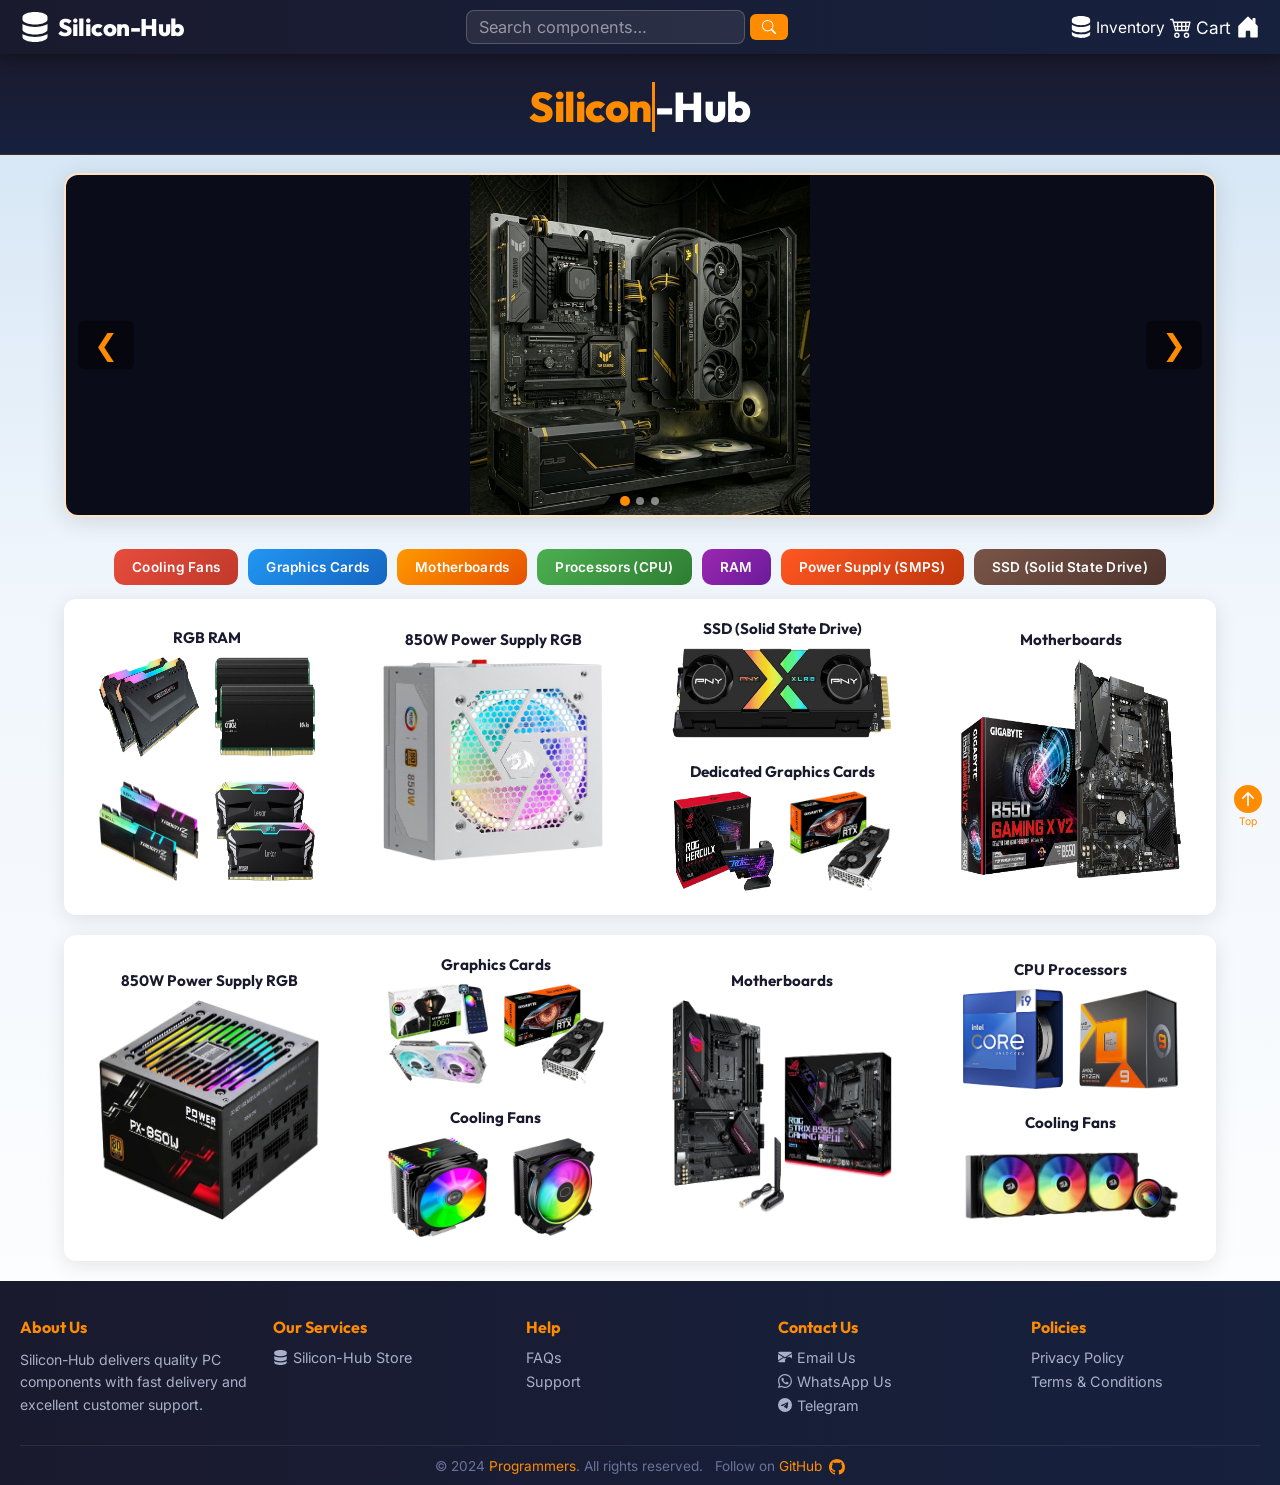
==== index.html @ 1231c35d "feat(pages): build homepage and category product pages Developed the main index.html structure and i" ====
<!DOCTYPE html>
<html lang="en">
<head>
  <meta charset="UTF-8">
  <meta name="viewport" content="width=device-width, initial-scale=1.0">
  <meta name="description" content="Silicon-Hub - Shop PC components including CPUs, GPUs, RAM, SSDs, Motherboards, Cooling Fans and Power Supplies.">
  <title>Silicon-Hub - PC Components Store</title>
  <link rel="icon" href="assets/images/favicon.svg" type="image/svg+xml">
  <link rel="stylesheet" href="css/styles.css">
</head>
<body>

  
  <header>
    <nav class="site-header">
      <div class="brand">
        <svg xmlns="http://www.w3.org/2000/svg" width="30" height="30" fill="currentColor" viewBox="0 0 16 16">
          <path d="M1.333 2.667C1.333 1.194 4.318 0 8 0s6.667 1.194 6.667 2.667V4c0 1.473-2.985 2.667-6.667 2.667S1.333 5.473 1.333 4z"/>
          <path d="M1.333 6.334v3C1.333 10.805 4.318 12 8 12s6.667-1.194 6.667-2.667V6.334a6.5 6.5 0 0 1-1.458.79C11.81 7.684 9.967 8 8 8s-3.809-.317-5.208-.876a6.5 6.5 0 0 1-1.458-.79z"/>
          <path d="M14.667 11.668a6.5 6.5 0 0 1-1.458.789c-1.4.56-3.242.876-5.21.876-1.966 0-3.809-.316-5.208-.876a6.5 6.5 0 0 1-1.458-.79v1.666C1.333 14.806 4.318 16 8 16s6.667-1.194 6.667-2.667z"/>
        </svg>
        Silicon-Hub
      </div>

      <div>
        <input type="search" id="serch" name="search" placeholder="Search components…" aria-label="Search products">
        <button onclick="serch()" id="search-button" aria-label="Search">
          <svg xmlns="http://www.w3.org/2000/svg" width="14" height="14" fill="currentColor" viewBox="0 0 16 16">
            <path d="M11.742 10.344a6.5 6.5 0 1 0-1.397 1.398h-.001q.044.06.098.115l3.85 3.85a1 1 0 0 0 1.415-1.414l-3.85-3.85a1 1 0 0 0-.115-.1zM12 6.5a5.5 5.5 0 1 1-11 0 5.5 5.5 0 0 1 11 0"/>
          </svg>
        </button>
      </div>

      <div>
        <a href="pages/inventory.html">
          <button id="btn-inventory">
            <svg xmlns="http://www.w3.org/2000/svg" width="22" height="22" fill="currentColor" viewBox="0 0 16 16">
              <path d="M1.333 2.667C1.333 1.194 4.318 0 8 0s6.667 1.194 6.667 2.667V4c0 1.473-2.985 2.667-6.667 2.667S1.333 5.473 1.333 4z"/>
              <path d="M1.333 6.334v3C1.333 10.805 4.318 12 8 12s6.667-1.194 6.667-2.667V6.334a6.5 6.5 0 0 1-1.458.79C11.81 7.684 9.967 8 8 8s-3.809-.317-5.208-.876a6.5 6.5 0 0 1-1.458-.79z"/>
              <path d="M14.667 11.668a6.5 6.5 0 0 1-1.458.789c-1.4.56-3.242.876-5.21.876-1.966 0-3.809-.316-5.208-.876a6.5 6.5 0 0 1-1.458-.79v1.666C1.333 14.806 4.318 16 8 16s6.667-1.194 6.667-2.667z"/>
            </svg>
            Inventory
          </button>
        </a>

        <button id="btn-cart" onclick="cart()">
          <svg xmlns="http://www.w3.org/2000/svg" width="22" height="22" fill="currentColor" viewBox="0 0 16 16">
            <path d="M0 2.5A.5.5 0 0 1 .5 2H2a.5.5 0 0 1 .485.379L2.89 4H14.5a.5.5 0 0 1 .485.621l-1.5 6A.5.5 0 0 1 13 11H4a.5.5 0 0 1-.485-.379L1.61 3H.5a.5.5 0 0 1-.5-.5M3.14 5l.5 2H5V5zM6 5v2h2V5zm3 0v2h2V5zm3 0v2h1.36l.5-2zm1.11 3H12v2h.61zM11 8H9v2h2zM8 8H6v2h2zM5 8H3.89l.5 2H5zm0 5a1 1 0 1 0 0 2 1 1 0 0 0 0-2m-2 1a2 2 0 1 1 4 0 2 2 0 0 1-4 0m9-1a1 1 0 1 0 0 2 1 1 0 0 0 0-2m-2 1a2 2 0 1 1 4 0 2 2 0 0 1-4 0"/>
          </svg>
          Cart
        </button>

        <a href="index.html" aria-label="Home">
          <svg xmlns="http://www.w3.org/2000/svg" width="24" height="24" fill="currentColor" viewBox="0 0 16 16">
            <path d="M6.5 14.5v-3.505c0-.245.25-.495.5-.495h2c.25 0 .5.25.5.5v3.5a.5.5 0 0 0 .5.5h4a.5.5 0 0 0 .5-.5v-7a.5.5 0 0 0-.146-.354L13 5.793V2.5a.5.5 0 0 0-.5-.5h-1a.5.5 0 0 0-.5.5v1.293L8.354 1.146a.5.5 0 0 0-.708 0l-6 6A.5.5 0 0 0 1.5 7.5v7a.5.5 0 0 0 .5.5h4a.5.5 0 0 0 .5-.5"/>
          </svg>
        </a>
      </div>
    </nav>
  </header>

  
  <div class="animcont">
    <h2 class="anime"><span class="text-animation"></span>-Hub</h2>
  </div>

  
  <div class="carousel">
    <div class="carousel-inner">
      <div class="carousel-item">
        <img src="assets/images/cr2.png" alt="TUF Gaming Components" loading="eager">
      </div>
      <div class="carousel-item">
        <img src="assets/images/cr3.png" alt="ROG Gaming Components" loading="lazy">
      </div>
      <div class="carousel-item">
        <img src="assets/images/cr4.png" alt="MSI Gaming Components" loading="lazy">
      </div>
    </div>
    <button class="carousel-control prev" onclick="prevSlide(); resetCarouselTimer();" aria-label="Previous slide">&#10094;</button>
    <button class="carousel-control next" onclick="nextSlide(); resetCarouselTimer();" aria-label="Next slide">&#10095;</button>
  </div>

  
  <div class="navcont">
    <div><a href="pages/cooling-fans.html"><input class="link fan" value="Cooling Fans" type="button"></a></div>
    <div><a href="pages/graphic-cards.html"><input class="link graphics-card" value="Graphics Cards" type="button"></a></div>
    <div><a href="pages/motherboards.html"><input class="link motherboard" value="Motherboards" type="button"></a></div>
    <div><a href="pages/processors.html"><input class="link processor" value="Processors (CPU)" type="button"></a></div>
    <div><a href="pages/ram.html"><input class="link ram" value="RAM" type="button"></a></div>
    <div><a href="pages/power-supply.html"><input class="link smps" value="Power Supply (SMPS)" type="button"></a></div>
    <div><a href="pages/ssd.html"><input class="link ssd" value="SSD (Solid State Drive)" type="button"></a></div>
  </div>

  
  <table class="table-img">
    <tbody>
      <tr>
        <td>
          <h3>RGB RAM</h3>
          <img style="width:100px;height:100px;" src="assets/images/ram/CorSair_RGB_ddr4_32_gb_ram.png" alt="Corsair RGB DDR4 32GB RAM" loading="lazy">
          &nbsp;&nbsp;
          <img style="width:100px;height:100px;" src="assets/images/ram/Curial_Pro_64_gb_ram_kit_ddr4.png" alt="Crucial Pro 64GB DDR4 RAM Kit" loading="lazy">
          <br><br>
          <img style="width:100px;height:100px;" src="assets/images/ram/G-SKILL_RGB__2x16_gb_ram.png" alt="G.Skill RGB 2×16GB RAM" loading="lazy">
          &nbsp;&nbsp;
          <img style="width:100px;height:100px;" src="assets/images/ram/Lexar__2x16__gb_ram_ddr5.png" alt="Lexar 2×16GB DDR5 RAM" loading="lazy">
        </td>
        <td>
          <h3>850W Power Supply RGB</h3>
          <img style="width:220px;height:220px;" src="assets/images/power-supply/Redragon_psu007_850_watt_rgb_smps.png" alt="Redragon 850W RGB SMPS" loading="lazy">
        </td>
        <td>
          <h3>SSD (Solid State Drive)</h3>
          <img style="width:220px;height:90px;" src="assets/images/ssd/PNY_rgb_1tb_ssd.png" alt="PNY RGB 1TB SSD" loading="lazy">
          <br><br>
          <h3>Dedicated Graphics Cards</h3>
          <img style="width:100px;height:100px;" src="assets/images/graphic-cards/ROG_HERculux_graphic_card.png" alt="ROG Herculux Graphics Card" loading="lazy">
          &nbsp;&nbsp;
          <img style="width:100px;height:100px;" src="assets/images/graphic-cards/GiGABYTE_3060_gta_rtx_force.png" alt="Gigabyte RTX 3060 Graphics Card" loading="lazy">
        </td>
        <td>
          <h3>Motherboards</h3>
          <img style="width:220px;height:220px;" src="assets/images/motherboards/Gigabyte_B550_Gaming.png" alt="Gigabyte B550 Gaming Motherboard" loading="lazy">
        </td>
      </tr>
    </tbody>
  </table>

  <br>

  <table class="table-img">
    <tbody>
      <tr>
        <td>
          <h3>850W Power Supply RGB</h3>
          <img style="width:220px;height:220px;" src="assets/images/power-supply/SMPS_POINWER_850_watt_rgb_fan.png" alt="SMPS 850W RGB Fan" loading="lazy">
        </td>
        <td>
          <h3>Graphics Cards</h3>
          <img style="width:100px;height:100px;" src="assets/images/graphic-cards/GLAX_GeForce_4060_8gb.png" alt="GALAX GeForce RTX 4060 8GB" loading="lazy">
          &nbsp;&nbsp;
          <img style="width:100px;height:100px;" src="assets/images/graphic-cards/GiGABYTE_3060_gta_rtx_force.png" alt="Gigabyte RTX 3060" loading="lazy">
          <br><br>
          <h3>Cooling Fans</h3>
          <img style="width:100px;height:100px;" src="assets/images/cooling-fans/JONSBO_RGB_cooling_Fan.png" alt="JONSBO RGB Cooling Fan" loading="lazy">
          &nbsp;&nbsp;
          <img style="width:100px;height:100px;" src="assets/images/cooling-fans/RGB_cpu_cooling_fan.png" alt="RGB CPU Cooling Fan" loading="lazy">
        </td>
        <td>
          <h3>Motherboards</h3>
          <img style="width:220px;height:220px;" src="assets/images/motherboards/Asus_ROG_Gaming.png" alt="Asus ROG Gaming Motherboard" loading="lazy">
        </td>
        <td>
          <h3>CPU Processors</h3>
          <img style="width:100px;height:100px;" src="assets/images/processors/i9_24core.png" alt="Intel Core i9 24-core" loading="lazy">
          &nbsp;&nbsp;
          <img style="width:100px;height:100px;" src="assets/images/processors/AMD_Ryzen_9.png" alt="AMD Ryzen 9" loading="lazy">
          <br><br>
          <h3>Cooling Fans</h3>
          <img style="width:220px;height:90px;" src="assets/images/cooling-fans/Reddragon_RGB_3+1_cooling_fan.png" alt="Redragon RGB 3+1 Cooling Fan" loading="lazy">
        </td>
      </tr>
    </tbody>
  </table>

  
  <footer class="footer">
    <div class="footer-content">
      <div class="footer-section">
        <h3>About Us</h3>
        <p>Silicon-Hub delivers quality PC components with fast delivery and excellent customer support.</p>
      </div>
      <div class="footer-section">
        <h3>Our Services</h3>
        <ul>
          <li>
            <a href="index.html">
              <svg xmlns="http://www.w3.org/2000/svg" width="15" height="15" fill="currentColor" viewBox="0 0 16 16">
                <path d="M1.333 2.667C1.333 1.194 4.318 0 8 0s6.667 1.194 6.667 2.667V4c0 1.473-2.985 2.667-6.667 2.667S1.333 5.473 1.333 4z"/>
                <path d="M1.333 6.334v3C1.333 10.805 4.318 12 8 12s6.667-1.194 6.667-2.667V6.334a6.5 6.5 0 0 1-1.458.79C11.81 7.684 9.967 8 8 8s-3.809-.317-5.208-.876a6.5 6.5 0 0 1-1.458-.79z"/>
                <path d="M14.667 11.668a6.5 6.5 0 0 1-1.458.789c-1.4.56-3.242.876-5.21.876-1.966 0-3.809-.316-5.208-.876a6.5 6.5 0 0 1-1.458-.79v1.666C1.333 14.806 4.318 16 8 16s6.667-1.194 6.667-2.667z"/>
              </svg>
              Silicon-Hub Store
            </a>
          </li>
        </ul>
      </div>
      <div class="footer-section">
        <h3>Help</h3>
        <ul>
          <li><a href="#">FAQs</a></li>
          <li><a href="#">Support</a></li>
        </ul>
      </div>
      <div class="footer-section">
        <h3>Contact Us</h3>
        <ul>
          <li>
            <a href="mailto:programmers@outlook.com">
              <svg xmlns="http://www.w3.org/2000/svg" width="14" height="14" fill="currentColor" viewBox="0 0 16 16">
                <path d="M2 2A2 2 0 0 0 .05 3.555L8 8.414l7.95-4.859A2 2 0 0 0 14 2zm-2 9.8V4.698l5.803 3.546zm6.761-2.97-6.57 4.026A2 2 0 0 0 2 14h6.256A4.5 4.5 0 0 1 8 12.5a4.49 4.49 0 0 1 1.606-3.446l-.367-.225L8 9.586zM16 9.671V4.697l-5.803 3.546.338.208A4.5 4.5 0 0 1 12.5 8c1.414 0 2.675.652 3.5 1.671"/>
              </svg>
              Email Us
            </a>
          </li>
          <li>
            <a href="https://wa.me/+919426729233?text=Hi%20Programmers" target="_blank" rel="noopener">
              <svg xmlns="http://www.w3.org/2000/svg" width="14" height="14" fill="currentColor" viewBox="0 0 16 16">
                <path d="M13.601 2.326A7.85 7.85 0 0 0 7.994 0C3.627 0 .068 3.558.064 7.926c0 1.399.366 2.76 1.057 3.965L0 16l4.204-1.102a7.9 7.9 0 0 0 3.79.965h.004c4.368 0 7.926-3.558 7.93-7.93A7.9 7.9 0 0 0 13.6 2.326zM7.994 14.521a6.6 6.6 0 0 1-3.356-.92l-.24-.144-2.494.654.666-2.433-.156-.251a6.56 6.56 0 0 1-1.007-3.505c0-3.626 2.957-6.584 6.591-6.584a6.56 6.56 0 0 1 4.66 1.931 6.56 6.56 0 0 1 1.928 4.66c-.004 3.639-2.961 6.592-6.592 6.592m3.615-4.934c-.197-.099-1.17-.578-1.353-.646-.182-.065-.315-.099-.445.099-.133.197-.513.646-.627.775-.114.133-.232.148-.43.05-.197-.1-.836-.308-1.592-.985-.59-.525-.985-1.175-1.103-1.372-.114-.198-.011-.304.088-.403.087-.088.197-.232.296-.346.1-.114.133-.198.198-.33.065-.134.034-.248-.015-.347-.05-.099-.445-1.076-.612-1.47-.16-.389-.323-.335-.445-.34-.114-.007-.247-.007-.38-.007a.73.73 0 0 0-.529.247c-.182.198-.691.677-.691 1.654s.71 1.916.81 2.049c.098.133 1.394 2.132 3.383 2.992.47.205.84.326 1.129.418.475.152.904.129 1.246.08.38-.058 1.171-.48 1.338-.943.164-.464.164-.86.114-.943-.049-.084-.182-.133-.38-.232"/>
              </svg>
              WhatsApp Us
            </a>
          </li>
          <li>
            <a href="https://t.me/progrmmers" target="_blank" rel="noopener">
              <svg xmlns="http://www.w3.org/2000/svg" width="14" height="14" fill="currentColor" viewBox="0 0 16 16">
                <path d="M16 8A8 8 0 1 1 0 8a8 8 0 0 1 16 0M8.287 5.906q-1.168.486-4.666 2.01-.567.225-.595.442c-.03.243.275.339.69.47l.175.055c.408.133.958.288 1.243.294q.39.01.868-.32 3.269-2.206 3.374-2.23c.05-.012.12-.026.166.016s.042.12.037.141c-.03.129-1.227 1.241-1.846 1.817-.193.18-.33.307-.358.336a8 8 0 0 1-.188.186c-.38.366-.664.64.015 1.088.327.216.589.393.85.571.284.194.568.387.936.629q.14.092.27.187c.331.236.63.448.997.414.214-.02.435-.22.547-.82.265-1.417.786-4.486.906-5.751a1.4 1.4 0 0 0-.013-.315.34.34 0 0 0-.114-.217.53.53 0 0 0-.31-.093c-.3.005-.763.166-2.984 1.09"/>
              </svg>
              Telegram
            </a>
          </li>
        </ul>
      </div>
      <div class="footer-section">
        <h3>Policies</h3>
        <ul>
          <li><a href="#">Privacy Policy</a></li>
          <li><a href="#">Terms &amp; Conditions</a></li>
        </ul>
      </div>
    </div>
    <div class="footer-bottom">
      <ul>
        <li>&copy; 2024 <a href="https://github.com/RishiBuilds" target="_blank" rel="noopener">Programmers</a>. All rights reserved.</li>
        <li>
          Follow on
          <a href="https://github.com/RishiBuilds" target="_blank" rel="noopener">
            GitHub
            <svg xmlns="http://www.w3.org/2000/svg" width="16" height="16" fill="currentColor" viewBox="0 0 16 16" style="vertical-align:middle;margin-left:3px;">
              <path d="M8 0C3.58 0 0 3.58 0 8c0 3.54 2.29 6.53 5.47 7.59.4.07.55-.17.55-.38 0-.19-.01-.82-.01-1.49-2.01.37-2.53-.49-2.69-.94-.09-.23-.48-.94-.82-1.13-.28-.15-.68-.52-.01-.53.63-.01 1.08.58 1.23.82.72 1.21 1.87.87 2.33.66.07-.52.28-.87.51-1.07-1.78-.2-3.64-.89-3.64-3.95 0-.87.31-1.59.82-2.15-.08-.2-.36-1.02.08-2.12 0 0 .67-.21 2.2.82.64-.18 1.32-.27 2-.27s1.36.09 2 .27c1.53-1.04 2.2-.82 2.2-.82.44 1.1.16 1.92.08 2.12.51.56.82 1.27.82 2.15 0 3.07-1.87 3.75-3.65 3.95.29.25.54.73.54 1.48 0 1.07-.01 1.93-.01 2.2 0 .21.15.46.55.38A8.01 8.01 0 0 0 16 8c0-4.42-3.58-8-8-8"/>
            </svg>
          </a>
        </li>
      </ul>
    </div>

    <a id="backToTopBtn" role="button" tabindex="0" aria-label="Back to top">
      <svg xmlns="http://www.w3.org/2000/svg" width="28" height="28" fill="currentColor" viewBox="0 0 16 16">
        <path d="M16 8A8 8 0 1 0 0 8a8 8 0 0 0 16 0m-7.5 3.5a.5.5 0 0 1-1 0V5.707L5.354 7.854a.5.5 0 1 1-.708-.708l3-3a.5.5 0 0 1 .708 0l3 3a.5.5 0 0 1-.708.708L8.5 5.707z"/>
      </svg>
      <span>Top</span>
    </a>
  </footer>

  
  <script src="js/main.js"></script>
  <script>
    // Back to top
    document.getElementById('backToTopBtn').onclick = function () {
      window.scrollTo({ top: 0, behavior: 'smooth' });
      return false;
    };

    // Typewriter animation
    const texts = ['Silicon', 'Smart', 'Superior', 'Sleek', 'Supreme', 'Stellar', 'Select'];
    let count = 0, idx = 0, currentText = '', letter = '', isDeleting = false, typeSpeed = 100;

    (function type() {
      currentText = texts[count];
      letter = isDeleting ? currentText.slice(0, --idx) : currentText.slice(0, ++idx);
      document.querySelector('.text-animation').textContent = letter;

      if (!isDeleting && letter.length === currentText.length) {
        typeSpeed = 2000; isDeleting = true;
      } else if (isDeleting && letter.length === 0) {
        isDeleting = false;
        count = (count + 1) % texts.length;
        typeSpeed = 500;
      } else {
        typeSpeed = isDeleting ? 50 : 100;
      }
      setTimeout(type, typeSpeed);
    })();
  </script>
</body>
</html>
---- css/styles.css ----
@import url('https://fonts.googleapis.com/css2?family=Inter:wght@400;500;600;700&family=Outfit:wght@400;600;700;800&display=swap');


*, *::before, *::after {
  margin: 0;
  padding: 0;
  box-sizing: border-box;
}

body {
  background: linear-gradient(180deg, #cfe2f3 0%, #f0f6fc 40%, #ffffff 100%);
  font-family: 'Inter', Arial, sans-serif;
  min-height: 100vh;
  color: #1a1a2e;
}


.site-header {
  display: flex;
  background: linear-gradient(90deg, #1a1a2e, #16213e);
  color: white;
  justify-content: space-between;
  align-items: center;
  padding: 10px 20px;
  font-family: 'Outfit', sans-serif;
  font-size: 1.2em;
  position: sticky;
  top: 0;
  z-index: 200;
  box-shadow: 0 2px 16px rgba(0,0,0,0.4);
}


h1 {
  display: flex;
  background: linear-gradient(90deg, #1a1a2e, #16213e);
  color: white;
  justify-content: space-between;
  align-items: center;
  padding: 10px 20px;
  font-family: 'Outfit', sans-serif;
  font-size: 1.2em;
}

.site-header div, h1 div {
  display: flex;
  align-items: center;
  gap: 5px;
}

.site-header .brand {
  font-weight: 800;
  font-size: 1.25em;
  letter-spacing: -0.5px;
  display: flex;
  align-items: center;
  gap: 8px;
}

.site-header input[type="search"],
h1 input[type="search"] {
  padding: 6px 12px;
  border-radius: 8px;
  border: 1px solid rgba(255,255,255,0.2);
  background: rgba(255,255,255,0.08);
  color: white;
  font-family: 'Inter', sans-serif;
  font-size: 0.85em;
  transition: background 0.2s, border-color 0.2s;
  outline: none;
}

.site-header input[type="search"]:focus,
h1 input[type="search"]:focus {
  background: rgba(255,255,255,0.15);
  border-color: #FF8C00;
}

.site-header input[type="search"]::placeholder,
h1 input[type="search"]::placeholder {
  color: rgba(255,255,255,0.5);
}

.site-header button, .site-header a,
h1 button, h1 a {
  background: none;
  border: none;
  color: white;
  cursor: pointer;
  font-size: 0.9em;
  display: flex;
  align-items: center;
  gap: 4px;
  text-decoration: none;
  transition: color 0.2s;
  font-family: 'Inter', sans-serif;
}

.site-header button:hover, .site-header a:hover,
h1 button:hover, h1 a:hover {
  color: #FF8C00;
}

#search-button {
  background-color: #FF8C00;
  border: none;
  padding: 6px 12px;
  border-radius: 6px;
  cursor: pointer;
  color: white;
  transition: background-color 0.2s, transform 0.1s;
}

#search-button:hover {
  background-color: #e07b00;
  transform: scale(1.05);
}


.navcont {
  display: flex;
  flex-wrap: wrap;
  justify-content: center;
  gap: 10px;
  padding: 14px 15px;
}

.link {
  padding: 10px 18px;
  font-family: 'Inter', sans-serif;
  font-weight: 600;
  font-size: 0.85em;
  border: none;
  border-radius: 10px;
  cursor: pointer;
  color: white;
  transition: transform 0.25s, box-shadow 0.25s, filter 0.25s;
  letter-spacing: 0.02em;
}

.link:hover {
  transform: scale(1.08) translateY(-2px);
  box-shadow: 0 6px 20px rgba(0, 0, 0, 0.25);
  filter: brightness(1.1);
}

.fan            { background: linear-gradient(135deg, #e74c3c, #c0392b); }
.graphics-card  { background: linear-gradient(135deg, #2196F3, #1565C0); }

.motherboard    { background: linear-gradient(135deg, #FF9800, #E65100); }
.processor      { background: linear-gradient(135deg, #4CAF50, #2E7D32); }
.ram            { background: linear-gradient(135deg, #9C27B0, #6A1B9A); }
.smps           { background: linear-gradient(135deg, #FF5722, #BF360C); }
.ssd            { background: linear-gradient(135deg, #795548, #4E342E); }


.table-com {
  width: 90%;
  margin: 0 auto;
  border-collapse: collapse;
  background-color: white;
  border-radius: 12px;
  overflow: hidden;
  box-shadow: 0 4px 20px rgba(0, 0, 0, 0.1);
}

.table-com td {
  padding: 14px 18px;
  border-bottom: 1px solid #f0f0f0;
  vertical-align: middle;
}

.table-com tr:last-child td {
  border-bottom: none;
}

.table-com tr:hover {
  background-color: #f8f9ff;
}

.table-com h2 {
  font-family: 'Outfit', sans-serif;
  font-size: 1.2em;
  margin-bottom: 6px;
  color: #1a1a2e;
}

.table-com h3 {
  font-family: 'Outfit', sans-serif;
  font-size: 1.3em;
  color: #1a1a2e;
  margin-top: 4px;
}

.table-com img {
  border-radius: 10px;
  transition: transform 0.3s ease, box-shadow 0.3s ease;
}

.table-com img:hover {
  transform: scale(1.05);
  box-shadow: 0 8px 24px rgba(0,0,0,0.15);
}


.table-img {
  width: 90%;
  margin: 0 auto;
  background-color: white;
  border-radius: 12px;
  overflow: hidden;
  box-shadow: 0 4px 20px rgba(0, 0, 0, 0.1);
}

.table-img td {
  padding: 18px;
  text-align: center;
}

.table-img h3 {
  font-family: 'Outfit', sans-serif;
  font-size: 0.95em;
  color: #1a1a2e;
  margin-bottom: 10px;
}

.table-img img {
  border-radius: 8px;
  transition: transform 0.3s ease, box-shadow 0.3s ease;
}

.table-img img:hover {
  transform: scale(1.07);
  box-shadow: 0 6px 18px rgba(0,0,0,0.15);
}


.navbar {
  position: fixed;
  bottom: 0;
  width: 100%;
  background: linear-gradient(90deg, #1a1a2e, #16213e);
  padding: 10px 20px;
  display: flex;
  justify-content: center;
  align-items: center;
  gap: 14px;
  z-index: 100;
  box-shadow: 0 -2px 20px rgba(0,0,0,0.35);
}

.buy {
  background: linear-gradient(135deg, #4CAF50, #388E3C);
  color: white;
  height: 46px;
  min-width: 160px;
  padding: 10px 22px;
  font-family: 'Outfit', sans-serif;
  font-weight: 700;
  font-size: 0.95em;
  border: none;
  border-radius: 10px;
  cursor: pointer;
  transition: filter 0.2s, transform 0.2s, box-shadow 0.2s;
}

.buy:hover {
  filter: brightness(1.1);
  transform: scale(1.04);
  box-shadow: 0 0 18px rgba(76, 175, 80, 0.5);
}

.navbar button {
  background: none;
  border: 2px solid #FF8C00;
  color: #FF8C00;
  padding: 8px 14px;
  border-radius: 10px;
  cursor: pointer;
  font-family: 'Inter', sans-serif;
  font-weight: 600;
  font-size: 0.85em;
  display: flex;
  align-items: center;
  gap: 5px;
  transition: all 0.25s;
}

.navbar button:hover {
  background-color: #FF8C00;
  color: white;
  box-shadow: 0 4px 14px rgba(255,140,0,0.4);
}


.Add {
  width: 18px;
  height: 18px;
  cursor: pointer;
  accent-color: #FF8C00;
}

.qty {
  padding: 4px 6px;
  border-radius: 6px;
  border: 1px solid #ddd;
  width: 55px;
  font-family: 'Inter', sans-serif;
  font-size: 0.9em;
  text-align: center;
}

.qty:focus {
  outline: none;
  border-color: #FF8C00;
  box-shadow: 0 0 0 2px rgba(255,140,0,0.2);
}


.custom-popup {
  display: none;
  position: fixed;
  top: 50%;
  left: 50%;
  transform: translate(-50%, -50%);
  background: linear-gradient(135deg, #1a1a2e, #16213e);
  color: white;
  padding: 22px 32px;
  border-radius: 16px;
  z-index: 1000;
  box-shadow: 0 10px 40px rgba(0, 0, 0, 0.5);
  text-align: center;
  min-width: 300px;
  animation: popIn 0.25s ease;
}

@keyframes popIn {
  from { opacity: 0; transform: translate(-50%, -48%) scale(0.95); }
  to   { opacity: 1; transform: translate(-50%, -50%) scale(1); }
}

.custom-popup-header {
  display: flex;
  justify-content: space-between;
  align-items: center;
  margin-bottom: 10px;
  border-bottom: 1px solid rgba(255, 255, 255, 0.15);
  padding-bottom: 8px;
}

.left-section {
  display: flex;
  align-items: center;
  gap: 8px;
  font-family: 'Outfit', sans-serif;
  font-weight: 700;
  color: #FF8C00;
}

.close-button {
  cursor: pointer;
  font-size: 1.5em;
  color: rgba(255,255,255,0.5);
  transition: color 0.2s;
  line-height: 1;
}

.close-button:hover {
  color: #ff4d4d;
}

.custom-popup-body {
  font-size: 1em;
  padding: 10px 0 2px;
  line-height: 1.5;
}


.ercustom-popup {
  display: none;
  position: fixed;
  top: 50%;
  left: 50%;
  transform: translate(-50%, -50%);
  background: linear-gradient(135deg, #8B0000, #B22222);
  color: white;
  padding: 22px 32px;
  border-radius: 16px;
  z-index: 1000;
  box-shadow: 0 10px 40px rgba(139, 0, 0, 0.5);
  text-align: center;
  min-width: 300px;
  animation: popIn 0.25s ease;
}

.ercustom-popup-header {
  display: flex;
  justify-content: space-between;
  align-items: center;
  margin-bottom: 10px;
  border-bottom: 1px solid rgba(255, 255, 255, 0.2);
  padding-bottom: 8px;
}


.footer {
  background: linear-gradient(90deg, #1a1a2e, #16213e);
  color: white;
  padding: 36px 20px 10px;
  margin-top: 20px;
}

.footer-content {
  display: flex;
  flex-wrap: wrap;
  justify-content: space-around;
  gap: 24px;
}

.footer-section {
  flex: 1;
  min-width: 160px;
}

.footer-section h3 {
  font-family: 'Outfit', sans-serif;
  color: #FF8C00;
  margin-bottom: 12px;
  font-size: 1em;
}

.footer-section ul {
  list-style: none;
  padding: 0;
}

.footer-section li {
  margin: 7px 0;
}

.footer-section a {
  color: #aab0c8;
  text-decoration: none;
  font-size: 0.9em;
  display: flex;
  align-items: center;
  gap: 5px;
  transition: color 0.2s;
}

.footer-section a:hover {
  color: #FF8C00;
}

.footer-section p {
  color: #aab0c8;
  font-size: 0.88em;
  line-height: 1.6;
}

.footer-bottom {
  text-align: center;
  margin-top: 24px;
  padding-top: 12px;
  border-top: 1px solid rgba(255, 255, 255, 0.08);
  font-size: 0.85em;
  color: #6b7299;
}

.footer-bottom ul {
  list-style: none;
  display: flex;
  flex-wrap: wrap;
  justify-content: center;
  gap: 12px;
}

.footer-bottom a {
  color: #FF8C00;
  text-decoration: none;
  transition: opacity 0.2s;
}

.footer-bottom a:hover {
  opacity: 0.8;
}

#backToTopBtn {
  position: fixed;
  bottom: 72px;
  right: 18px;
  color: #FF8C00;
  cursor: pointer;
  z-index: 150;
  text-align: center;
  font-size: 0.65em;
  font-family: 'Inter', sans-serif;
  transition: transform 0.2s, opacity 0.2s;
  display: flex;
  flex-direction: column;
  align-items: center;
  gap: 2px;
}

#backToTopBtn:hover {
  transform: translateY(-3px);
  opacity: 0.85;
}


.animcont {
  text-align: center;
  background: linear-gradient(180deg, #1a1a2e 0%, #16213e 100%);
  padding: 28px 16px 22px;
  border-bottom: 1px solid rgba(255,140,0,0.18);
}

.anime {
  font-family: 'Outfit', sans-serif;
  font-size: 2.6em;
  font-weight: 800;
  line-height: 1.2;
  display: flex;
  justify-content: center;
  align-items: center;
  color: white;
  letter-spacing: -0.5px;
}

.text-animation {
  font-size: 1em;
  line-height: 1.2;
  color: #FF8C00;
  border-right: 3px solid #FF8C00;
  white-space: nowrap;
  overflow: hidden;
  display: inline-block;
  vertical-align: middle;
  animation: blink-caret 0.9s step-end infinite;
}

@keyframes blink-caret {
  from, to { border-color: transparent; }
  50%       { border-color: #FF8C00; }
}


.carousel {
  border-radius: 14px;
  width: 90%;
  max-width: 1200px;
  overflow: hidden;
  border: 2px solid rgba(255,140,0,0.25);
  background-color: #fff;
  margin: 18px auto;
  position: relative; 
  box-shadow: 0 4px 24px rgba(0,0,0,0.12);
}

.carousel:hover {
  box-shadow: 0 6px 32px rgba(102, 175, 233, 0.5);
}

.carousel-inner {
  display: flex;
  transition: transform 0.5s ease-in-out;
}

.carousel-item {
  min-width: 100%;
  box-sizing: border-box;
}

.carousel-item img {
  width: 100%;
  display: block;
  max-height: 340px;
  height: auto;
  object-fit: contain;
  background-color: #0a0c1a;
}

.carousel-control {
  position: absolute;
  top: 50%;
  transform: translateY(-50%);
  background-color: rgba(0, 0, 0, 0.45);
  border: none;
  color: #FF8C00;
  font-size: 1.8rem;
  padding: 10px 16px;
  cursor: pointer;
  z-index: 10;
  border-radius: 6px;
  transition: background-color 0.2s;
  line-height: 1;
}

.carousel-control:hover {
  background-color: rgba(0, 0, 0, 0.7);
}

.carousel-control.prev { left: 12px; }
.carousel-control.next { right: 12px; }


.carousel-dots {
  position: absolute;
  bottom: 10px;
  left: 50%;
  transform: translateX(-50%);
  display: flex;
  gap: 7px;
}

.carousel-dot {
  width: 8px; height: 8px;
  border-radius: 50%;
  background: rgba(255,255,255,0.5);
  cursor: pointer;
  transition: background 0.3s, transform 0.3s;
  border: none;
  padding: 0;
}

.carousel-dot.active {
  background: #FF8C00;
  transform: scale(1.25);
}


.login-container {
  background: linear-gradient(135deg, #1a1a2e, #16213e);
  border-radius: 15px;
  padding: 30px;
  box-shadow: 0 10px 30px rgba(0, 0, 0, 0.4);
}

.login-form {
  padding: 20px;
}

.login-form h2 {
  color: white;
  text-align: center;
  margin-bottom: 15px;
  font-family: 'Outfit', sans-serif;
}

#message {
  color: #FF8C00;
  text-align: center;
}

.input-group {
  display: flex;
  align-items: center;
  margin: 10px 0;
}

.input-group input {
  padding: 8px 12px;
  border-radius: 8px;
  border: 1px solid #ccc;
  font-size: 1em;
  font-family: 'Inter', sans-serif;
}

.captcha-cptacontainer {
  display: flex;
  align-items: center;
  gap: 10px;
  margin: 15px 0;
}

.cptabtn {
  background-color: #FF8C00;
  border: none;
  padding: 5px 8px;
  border-radius: 5px;
  color: white;
  cursor: pointer;
}

.cptacanvas {
  border: 1px solid #ccc;
  border-radius: 5px;
}

.cptaint {
  padding: 5px 10px;
  border-radius: 5px;
  border: 1px solid #ccc;
  font-family: 'Inter', sans-serif;
}

.lbutton {
  background-color: #FF8C00;
  color: white;
  padding: 10px 30px;
  border: none;
  border-radius: 10px;
  cursor: pointer;
  font-family: 'Outfit', sans-serif;
  font-size: 1em;
  font-weight: 700;
  margin-top: 10px;
  transition: all 0.3s;
}

.lbutton:hover {
  background-color: #e07b00;
  transform: scale(1.05);
}


.invent {
  background: linear-gradient(135deg, #3498db, #2980b9);
  color: white;
  height: 46px;
  min-width: 160px;
  padding: 10px 30px;
  text-align: center;
  text-decoration: none;
  border-radius: 12px;
  border: none;
  cursor: pointer;
  font-family: 'Outfit', sans-serif;
  font-weight: 700;
  font-size: 0.95em;
  transition: filter 0.2s, transform 0.2s, box-shadow 0.2s;
}

.invent:hover {
  filter: brightness(1.1);
  transform: scale(1.05);
  box-shadow: 0 0 18px rgba(52, 152, 219, 0.5);
}


@media (max-width: 768px) {
  .site-header, h1 {
    flex-wrap: wrap;
    gap: 8px;
    padding: 10px 12px;
  }

  h1 input[type="search"],
  .site-header input[type="search"] {
    width: 100%;
    font-size: 0.8em;
  }

  .anime { font-size: 1.8em; }

  .carousel-item img { height: auto; }

  .table-com, .table-img {
    width: 98%;
  }

  .buy { min-width: 100px; padding: 8px 12px; font-size: 0.85em; }

  .invent { width: auto; min-width: 120px; padding: 10px 16px; }
}
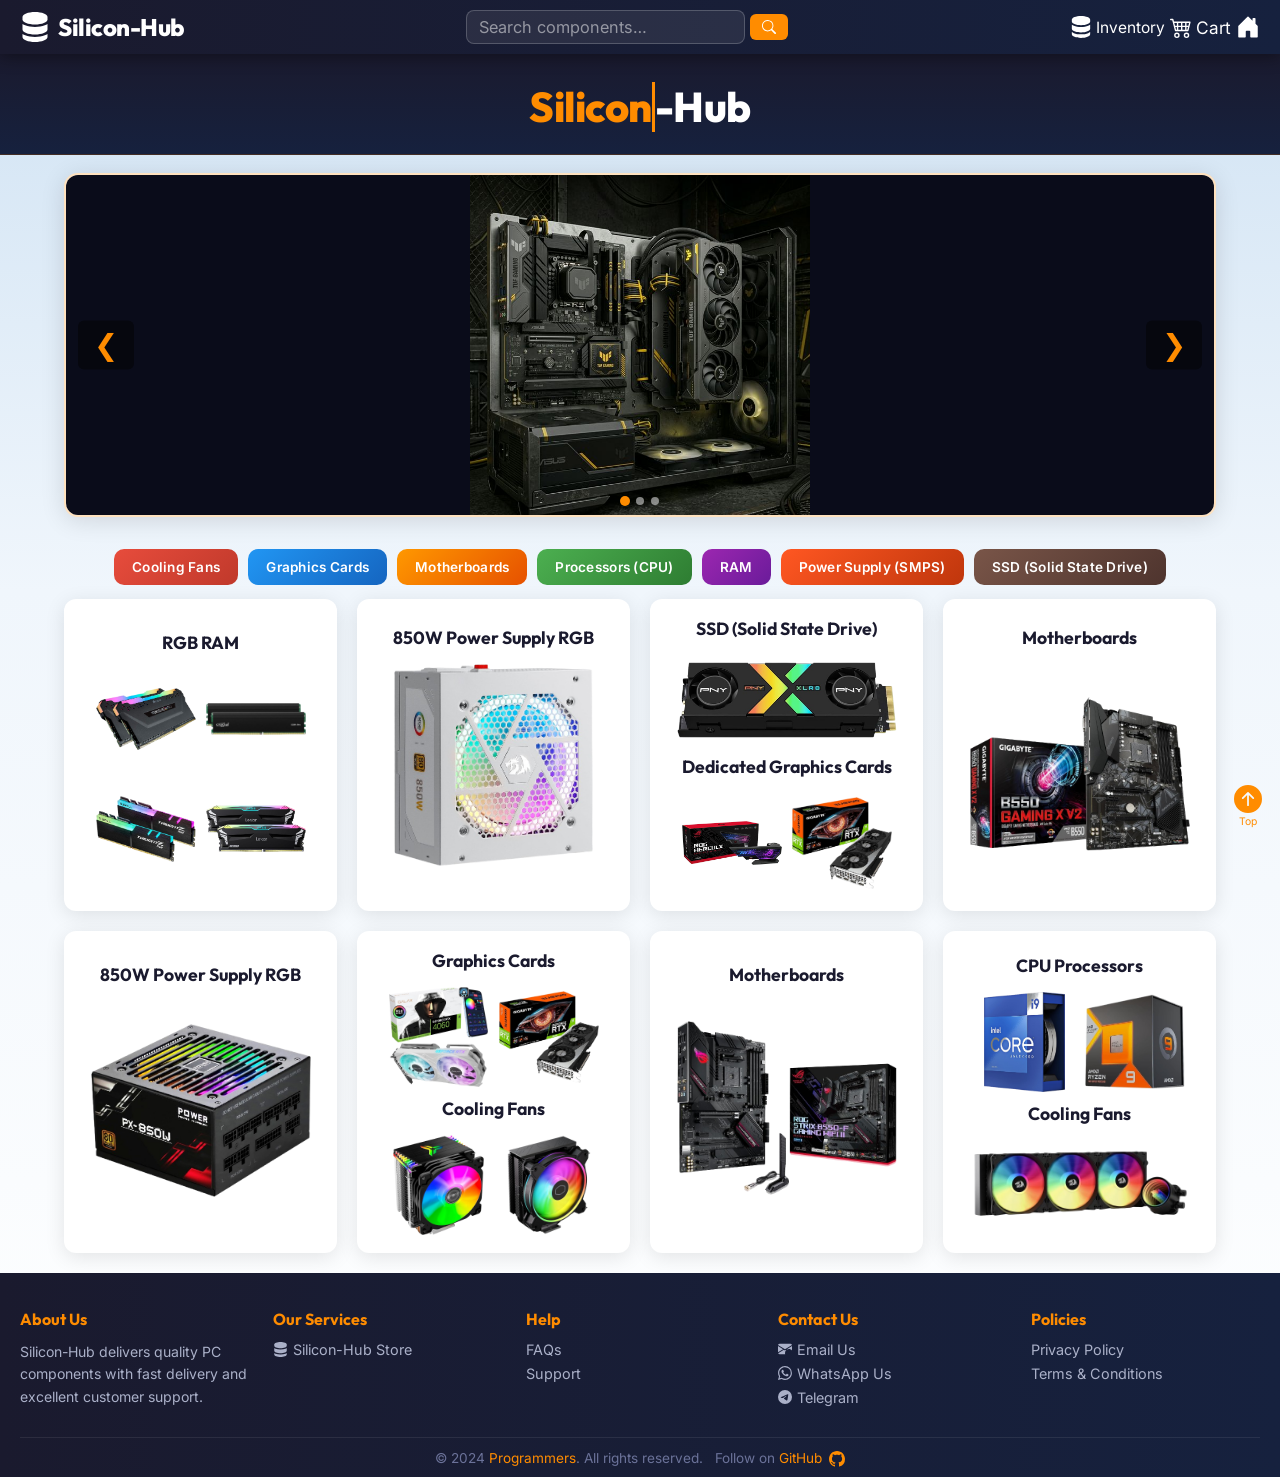
==== commit 9874f1c8: "refactor(core): modernize layout, cart storage, and auth system Replaced HTML tables with CSS Grid, " ====
--- a/index.html
+++ b/index.html
@@ -93,76 +93,68 @@
   </div>
 
   
-  <table class="table-img">
-    <tbody>
-      <tr>
-        <td>
-          <h3>RGB RAM</h3>
-          <img style="width:100px;height:100px;" src="assets/images/ram/CorSair_RGB_ddr4_32_gb_ram.png" alt="Corsair RGB DDR4 32GB RAM" loading="lazy">
-          &nbsp;&nbsp;
-          <img style="width:100px;height:100px;" src="assets/images/ram/Curial_Pro_64_gb_ram_kit_ddr4.png" alt="Crucial Pro 64GB DDR4 RAM Kit" loading="lazy">
-          <br><br>
-          <img style="width:100px;height:100px;" src="assets/images/ram/G-SKILL_RGB__2x16_gb_ram.png" alt="G.Skill RGB 2×16GB RAM" loading="lazy">
-          &nbsp;&nbsp;
-          <img style="width:100px;height:100px;" src="assets/images/ram/Lexar__2x16__gb_ram_ddr5.png" alt="Lexar 2×16GB DDR5 RAM" loading="lazy">
-        </td>
-        <td>
-          <h3>850W Power Supply RGB</h3>
-          <img style="width:220px;height:220px;" src="assets/images/power-supply/Redragon_psu007_850_watt_rgb_smps.png" alt="Redragon 850W RGB SMPS" loading="lazy">
-        </td>
-        <td>
-          <h3>SSD (Solid State Drive)</h3>
-          <img style="width:220px;height:90px;" src="assets/images/ssd/PNY_rgb_1tb_ssd.png" alt="PNY RGB 1TB SSD" loading="lazy">
-          <br><br>
-          <h3>Dedicated Graphics Cards</h3>
-          <img style="width:100px;height:100px;" src="assets/images/graphic-cards/ROG_HERculux_graphic_card.png" alt="ROG Herculux Graphics Card" loading="lazy">
-          &nbsp;&nbsp;
-          <img style="width:100px;height:100px;" src="assets/images/graphic-cards/GiGABYTE_3060_gta_rtx_force.png" alt="Gigabyte RTX 3060 Graphics Card" loading="lazy">
-        </td>
-        <td>
-          <h3>Motherboards</h3>
-          <img style="width:220px;height:220px;" src="assets/images/motherboards/Gigabyte_B550_Gaming.png" alt="Gigabyte B550 Gaming Motherboard" loading="lazy">
-        </td>
-      </tr>
-    </tbody>
-  </table>
+  <div class="product-grid">
+    <div class="product-card">
+      <h3>RGB RAM</h3>
+      <div class="img-group">
+        <img style="width:100px;height:100px;" src="assets/images/ram/CorSair_RGB_ddr4_32_gb_ram.png" alt="Corsair RGB DDR4 32GB RAM" loading="lazy">
+        <img style="width:100px;height:100px;" src="assets/images/ram/Curial_Pro_64_gb_ram_kit_ddr4.png" alt="Crucial Pro 64GB DDR4 RAM Kit" loading="lazy">
+        <img style="width:100px;height:100px;" src="assets/images/ram/G-SKILL_RGB__2x16_gb_ram.png" alt="G.Skill RGB 2×16GB RAM" loading="lazy">
+        <img style="width:100px;height:100px;" src="assets/images/ram/Lexar__2x16__gb_ram_ddr5.png" alt="Lexar 2×16GB DDR5 RAM" loading="lazy">
+      </div>
+    </div>
+    <div class="product-card">
+      <h3>850W Power Supply RGB</h3>
+      <img style="width:220px;height:220px;" src="assets/images/power-supply/Redragon_psu007_850_watt_rgb_smps.png" alt="Redragon 850W RGB SMPS" loading="lazy">
+    </div>
+    <div class="product-card">
+      <h3>SSD (Solid State Drive)</h3>
+      <img style="width:220px;height:90px;" src="assets/images/ssd/PNY_rgb_1tb_ssd.png" alt="PNY RGB 1TB SSD" loading="lazy">
+      <h3>Dedicated Graphics Cards</h3>
+      <div class="img-group">
+        <img style="width:100px;height:100px;" src="assets/images/graphic-cards/ROG_HERculux_graphic_card.png" alt="ROG Herculux Graphics Card" loading="lazy">
+        <img style="width:100px;height:100px;" src="assets/images/graphic-cards/GiGABYTE_3060_gta_rtx_force.png" alt="Gigabyte RTX 3060 Graphics Card" loading="lazy">
+      </div>
+    </div>
+    <div class="product-card">
+      <h3>Motherboards</h3>
+      <img style="width:220px;height:220px;" src="assets/images/motherboards/Gigabyte_B550_Gaming.png" alt="Gigabyte B550 Gaming Motherboard" loading="lazy">
+    </div>
+  </div>
 
   <br>
 
-  <table class="table-img">
-    <tbody>
-      <tr>
-        <td>
-          <h3>850W Power Supply RGB</h3>
-          <img style="width:220px;height:220px;" src="assets/images/power-supply/SMPS_POINWER_850_watt_rgb_fan.png" alt="SMPS 850W RGB Fan" loading="lazy">
-        </td>
-        <td>
-          <h3>Graphics Cards</h3>
-          <img style="width:100px;height:100px;" src="assets/images/graphic-cards/GLAX_GeForce_4060_8gb.png" alt="GALAX GeForce RTX 4060 8GB" loading="lazy">
-          &nbsp;&nbsp;
-          <img style="width:100px;height:100px;" src="assets/images/graphic-cards/GiGABYTE_3060_gta_rtx_force.png" alt="Gigabyte RTX 3060" loading="lazy">
-          <br><br>
-          <h3>Cooling Fans</h3>
-          <img style="width:100px;height:100px;" src="assets/images/cooling-fans/JONSBO_RGB_cooling_Fan.png" alt="JONSBO RGB Cooling Fan" loading="lazy">
-          &nbsp;&nbsp;
-          <img style="width:100px;height:100px;" src="assets/images/cooling-fans/RGB_cpu_cooling_fan.png" alt="RGB CPU Cooling Fan" loading="lazy">
-        </td>
-        <td>
-          <h3>Motherboards</h3>
-          <img style="width:220px;height:220px;" src="assets/images/motherboards/Asus_ROG_Gaming.png" alt="Asus ROG Gaming Motherboard" loading="lazy">
-        </td>
-        <td>
-          <h3>CPU Processors</h3>
-          <img style="width:100px;height:100px;" src="assets/images/processors/i9_24core.png" alt="Intel Core i9 24-core" loading="lazy">
-          &nbsp;&nbsp;
-          <img style="width:100px;height:100px;" src="assets/images/processors/AMD_Ryzen_9.png" alt="AMD Ryzen 9" loading="lazy">
-          <br><br>
-          <h3>Cooling Fans</h3>
-          <img style="width:220px;height:90px;" src="assets/images/cooling-fans/Reddragon_RGB_3+1_cooling_fan.png" alt="Redragon RGB 3+1 Cooling Fan" loading="lazy">
-        </td>
-      </tr>
-    </tbody>
-  </table>
+  <div class="product-grid">
+    <div class="product-card">
+      <h3>850W Power Supply RGB</h3>
+      <img style="width:220px;height:220px;" src="assets/images/power-supply/SMPS_POINWER_850_watt_rgb_fan.png" alt="SMPS 850W RGB Fan" loading="lazy">
+    </div>
+    <div class="product-card">
+      <h3>Graphics Cards</h3>
+      <div class="img-group">
+        <img style="width:100px;height:100px;" src="assets/images/graphic-cards/GLAX_GeForce_4060_8gb.png" alt="GALAX GeForce RTX 4060 8GB" loading="lazy">
+        <img style="width:100px;height:100px;" src="assets/images/graphic-cards/GiGABYTE_3060_gta_rtx_force.png" alt="Gigabyte RTX 3060" loading="lazy">
+      </div>
+      <h3>Cooling Fans</h3>
+      <div class="img-group">
+        <img style="width:100px;height:100px;" src="assets/images/cooling-fans/JONSBO_RGB_cooling_Fan.png" alt="JONSBO RGB Cooling Fan" loading="lazy">
+        <img style="width:100px;height:100px;" src="assets/images/cooling-fans/RGB_cpu_cooling_fan.png" alt="RGB CPU Cooling Fan" loading="lazy">
+      </div>
+    </div>
+    <div class="product-card">
+      <h3>Motherboards</h3>
+      <img style="width:220px;height:220px;" src="assets/images/motherboards/Asus_ROG_Gaming.png" alt="Asus ROG Gaming Motherboard" loading="lazy">
+    </div>
+    <div class="product-card">
+      <h3>CPU Processors</h3>
+      <div class="img-group">
+        <img style="width:100px;height:100px;" src="assets/images/processors/i9_24core.png" alt="Intel Core i9 24-core" loading="lazy">
+        <img style="width:100px;height:100px;" src="assets/images/processors/AMD_Ryzen_9.png" alt="AMD Ryzen 9" loading="lazy">
+      </div>
+      <h3>Cooling Fans</h3>
+      <img style="width:220px;height:90px;" src="assets/images/cooling-fans/Reddragon_RGB_3+1_cooling_fan.png" alt="Redragon RGB 3+1 Cooling Fan" loading="lazy">
+    </div>
+  </div>
 
   
   <footer class="footer">
--- a/css/styles.css
+++ b/css/styles.css
@@ -206,33 +206,48 @@
 }
 
 
-.table-img {
+.product-grid {
+  display: grid;
+  grid-template-columns: repeat(auto-fit, minmax(220px, 1fr));
+  gap: 20px;
   width: 90%;
   margin: 0 auto;
+}
+
+.product-card {
   background-color: white;
   border-radius: 12px;
-  overflow: hidden;
+  padding: 18px;
+  text-align: center;
   box-shadow: 0 4px 20px rgba(0, 0, 0, 0.1);
-}
-
-.table-img td {
-  padding: 18px;
-  text-align: center;
-}
-
-.table-img h3 {
-  font-family: 'Outfit', sans-serif;
-  font-size: 0.95em;
+  display: flex;
+  flex-direction: column;
+  justify-content: center;
+  align-items: center;
+  gap: 10px;
+}
+
+.product-card h3 {
+  font-family: 'Outfit', sans-serif;
+  font-size: 1.1em;
   color: #1a1a2e;
-  margin-bottom: 10px;
-}
-
-.table-img img {
+  margin-bottom: 5px;
+}
+
+.product-card .img-group {
+  display: flex;
+  flex-wrap: wrap;
+  justify-content: center;
+  gap: 10px;
+}
+
+.product-card img {
   border-radius: 8px;
   transition: transform 0.3s ease, box-shadow 0.3s ease;
-}
-
-.table-img img:hover {
+  object-fit: contain;
+}
+
+.product-card img:hover {
   transform: scale(1.07);
   box-shadow: 0 6px 18px rgba(0,0,0,0.15);
 }
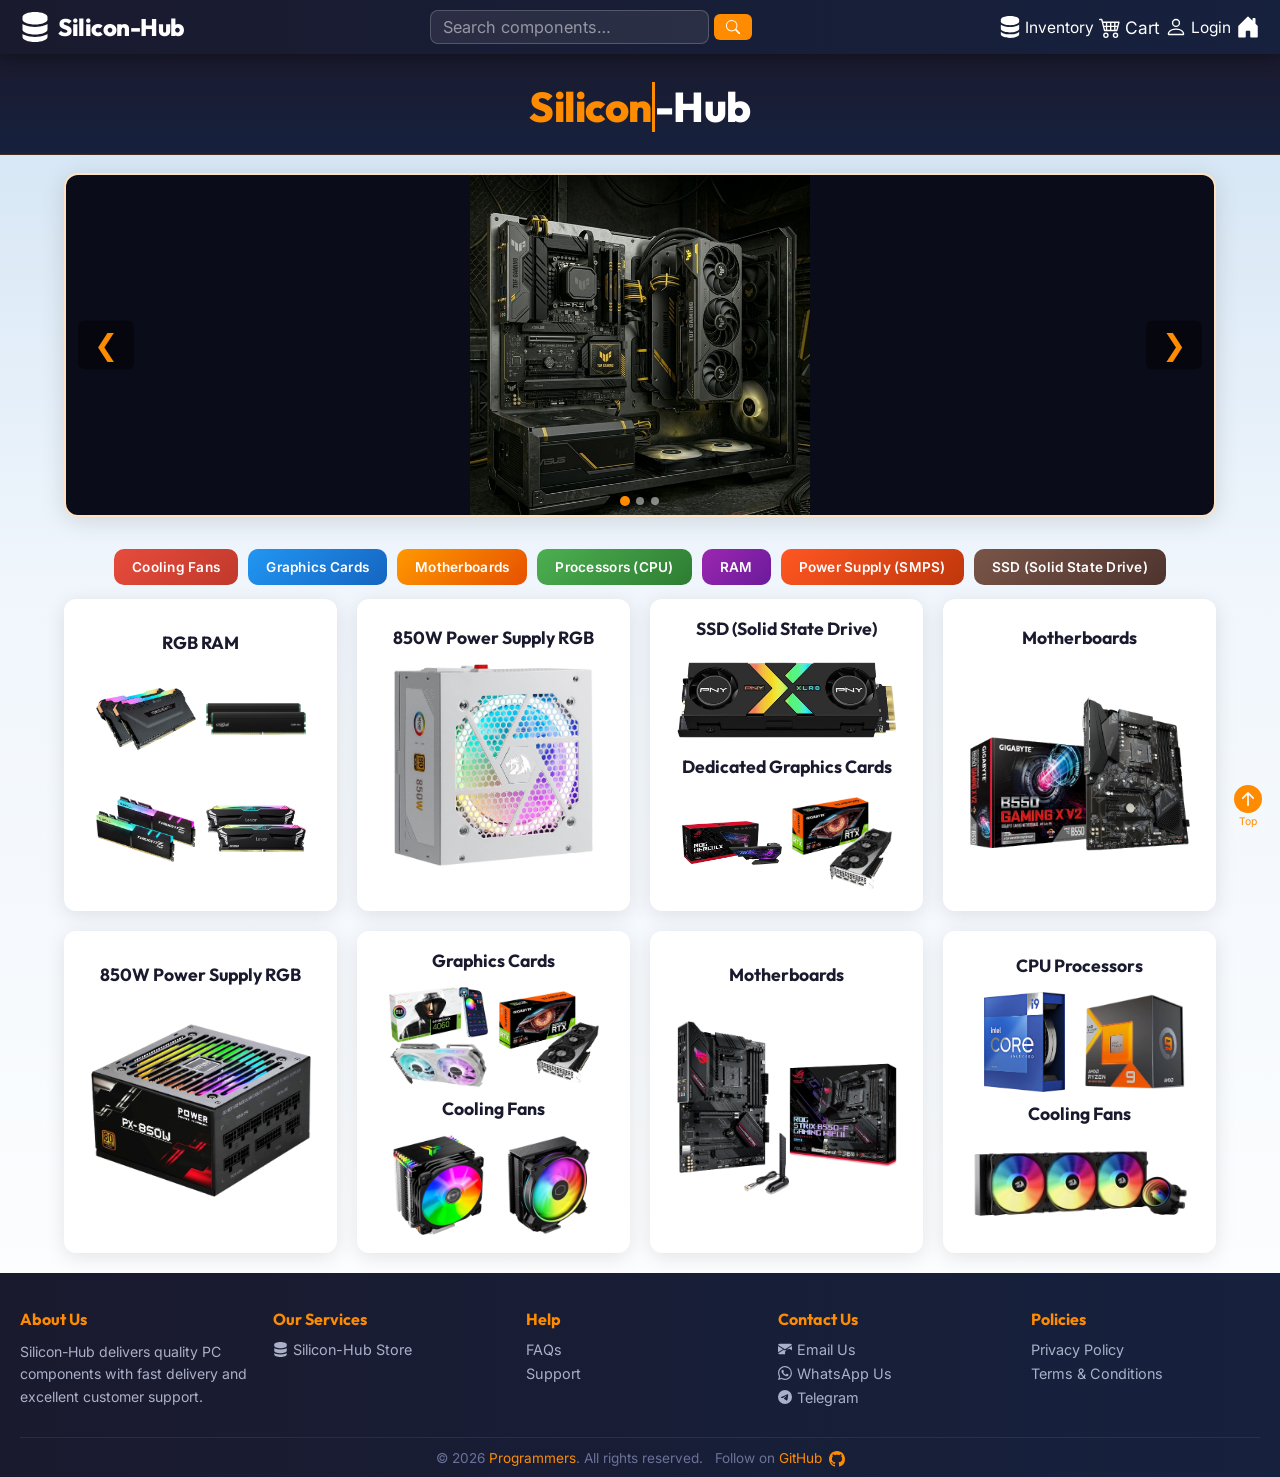
==== commit 33370100: "feat(auth): add dynamic login/logout button to homepage" ====
--- a/index.html
+++ b/index.html
@@ -50,6 +50,15 @@
           Cart
         </button>
 
+        <a href="login.html" id="login-link">
+          <button id="btn-login">
+            <svg xmlns="http://www.w3.org/2000/svg" width="22" height="22" fill="currentColor" viewBox="0 0 16 16">
+              <path d="M8 8a3 3 0 1 0 0-6 3 3 0 0 0 0 6m2-3a2 2 0 1 1-4 0 2 2 0 0 1 4 0m4 8c0 1-1 1-1 1H3s-1 0-1-1 1-4 6-4 6 3 6 4m-1-.004c-.001-.246-.154-.986-.832-1.664C11.516 10.68 10.289 10 8 10s-3.516.68-4.168 1.332c-.678.678-.83 1.418-.832 1.664z"/>
+            </svg>
+            <span id="login-text">Login</span>
+          </button>
+        </a>
+
         <a href="index.html" aria-label="Home">
           <svg xmlns="http://www.w3.org/2000/svg" width="24" height="24" fill="currentColor" viewBox="0 0 16 16">
             <path d="M6.5 14.5v-3.505c0-.245.25-.495.5-.495h2c.25 0 .5.25.5.5v3.5a.5.5 0 0 0 .5.5h4a.5.5 0 0 0 .5-.5v-7a.5.5 0 0 0-.146-.354L13 5.793V2.5a.5.5 0 0 0-.5-.5h-1a.5.5 0 0 0-.5.5v1.293L8.354 1.146a.5.5 0 0 0-.708 0l-6 6A.5.5 0 0 0 1.5 7.5v7a.5.5 0 0 0 .5.5h4a.5.5 0 0 0 .5-.5"/>
@@ -224,7 +233,7 @@
     </div>
     <div class="footer-bottom">
       <ul>
-        <li>&copy; 2024 <a href="https://github.com/RishiBuilds" target="_blank" rel="noopener">Programmers</a>. All rights reserved.</li>
+        <li>&copy; 2026 <a href="https://github.com/RishiBuilds" target="_blank" rel="noopener">Programmers</a>. All rights reserved.</li>
         <li>
           Follow on
           <a href="https://github.com/RishiBuilds" target="_blank" rel="noopener">
